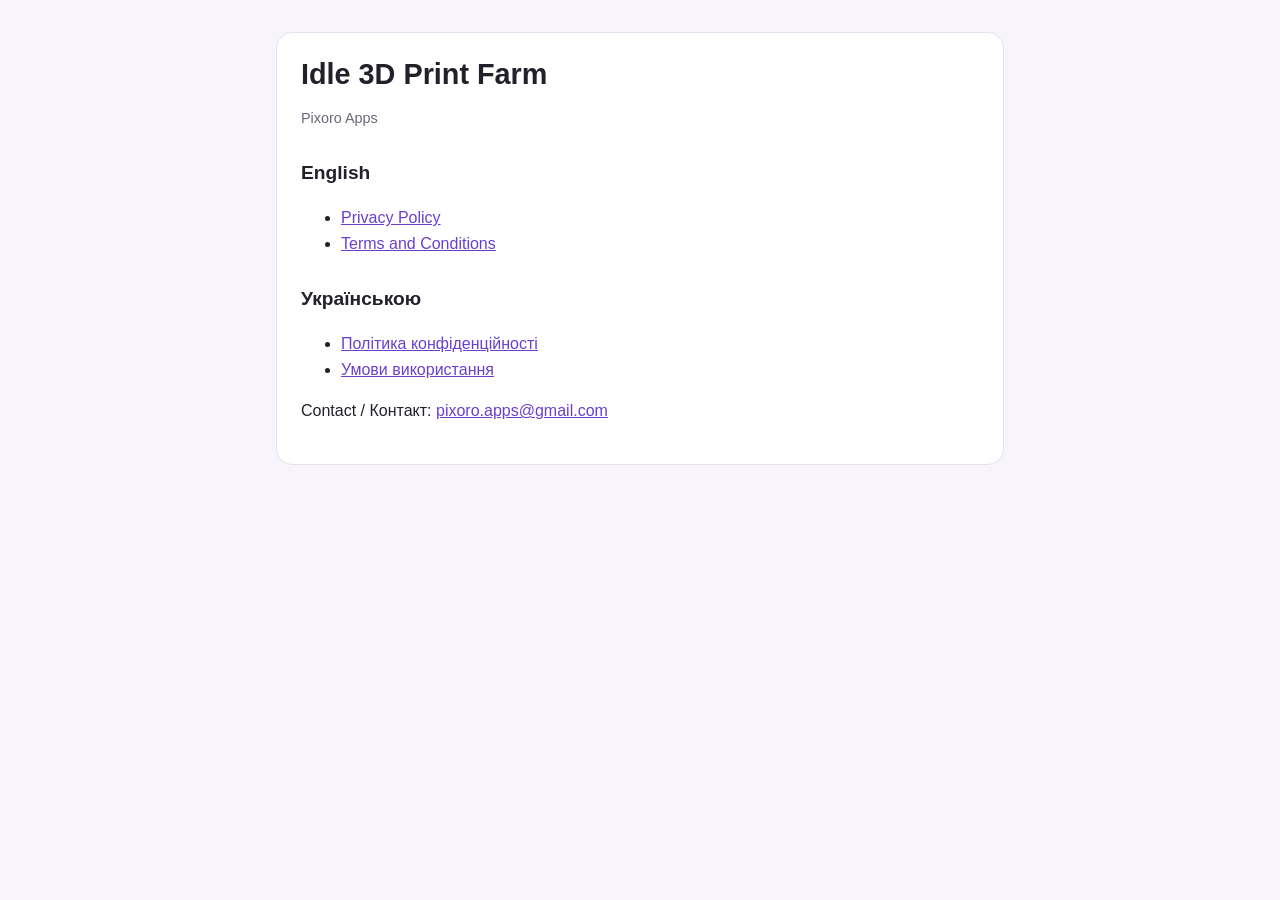
==== index.html @ 6fa9932b "Add Privacy Policy and Terms and Conditions for Idle 3D Print Farm Co-Authored-By: Claude Opus 5.5 <" ====
<!doctype html>
<html lang="en">
<head>
<meta charset="utf-8"><meta name="viewport" content="width=device-width, initial-scale=1">
<title>Idle 3D Print Farm — Legal</title>
<link rel="stylesheet" href="style.css">
</head>
<body><main><article>
<h1>Idle 3D Print Farm</h1>
<p class="meta">Pixoro Apps</p>
<h2>English</h2>
<ul>
<li><a href="privacy.html">Privacy Policy</a></li>
<li><a href="terms.html">Terms and Conditions</a></li>
</ul>
<h2>Українською</h2>
<ul>
<li><a href="uk/privacy.html">Політика конфіденційності</a></li>
<li><a href="uk/terms.html">Умови використання</a></li>
</ul>
<p>Contact / Контакт: <a href="mailto:pixoro.apps@gmail.com">pixoro.apps@gmail.com</a></p>
</article></main></body>
</html>
---- style.css ----
:root { --bg: #f7f5fb; --card: #fff; --text: #22202a; --muted: #6b6878; --accent: #6a3fd0; --line: #e6e2ef; }
@media (prefers-color-scheme: dark) {
  :root { --bg: #17141f; --card: #211d2b; --text: #ece9f3; --muted: #a29fb0; --accent: #b39bff; --line: #352f43; }
}
* { box-sizing: border-box; }
body { margin: 0; background: var(--bg); color: var(--text); font: 16px/1.6 -apple-system, BlinkMacSystemFont, "Segoe UI", Roboto, sans-serif; }
main { max-width: 760px; margin: 0 auto; padding: 32px 16px 64px; }
article { background: var(--card); border: 1px solid var(--line); border-radius: 16px; padding: 24px; }
h1 { font-size: 1.8rem; line-height: 1.25; margin: 0 0 4px; }
h2 { font-size: 1.2rem; margin: 28px 0 8px; }
p, li { color: var(--text); }
.meta, footer { color: var(--muted); font-size: .9rem; }
a { color: var(--accent); }
nav { display: flex; gap: 16px; flex-wrap: wrap; margin-bottom: 16px; font-size: .95rem; }
table { width: 100%; border-collapse: collapse; font-size: .95rem; }
th, td { text-align: left; vertical-align: top; padding: 8px; border-bottom: 1px solid var(--line); }
footer { margin-top: 24px; text-align: center; }
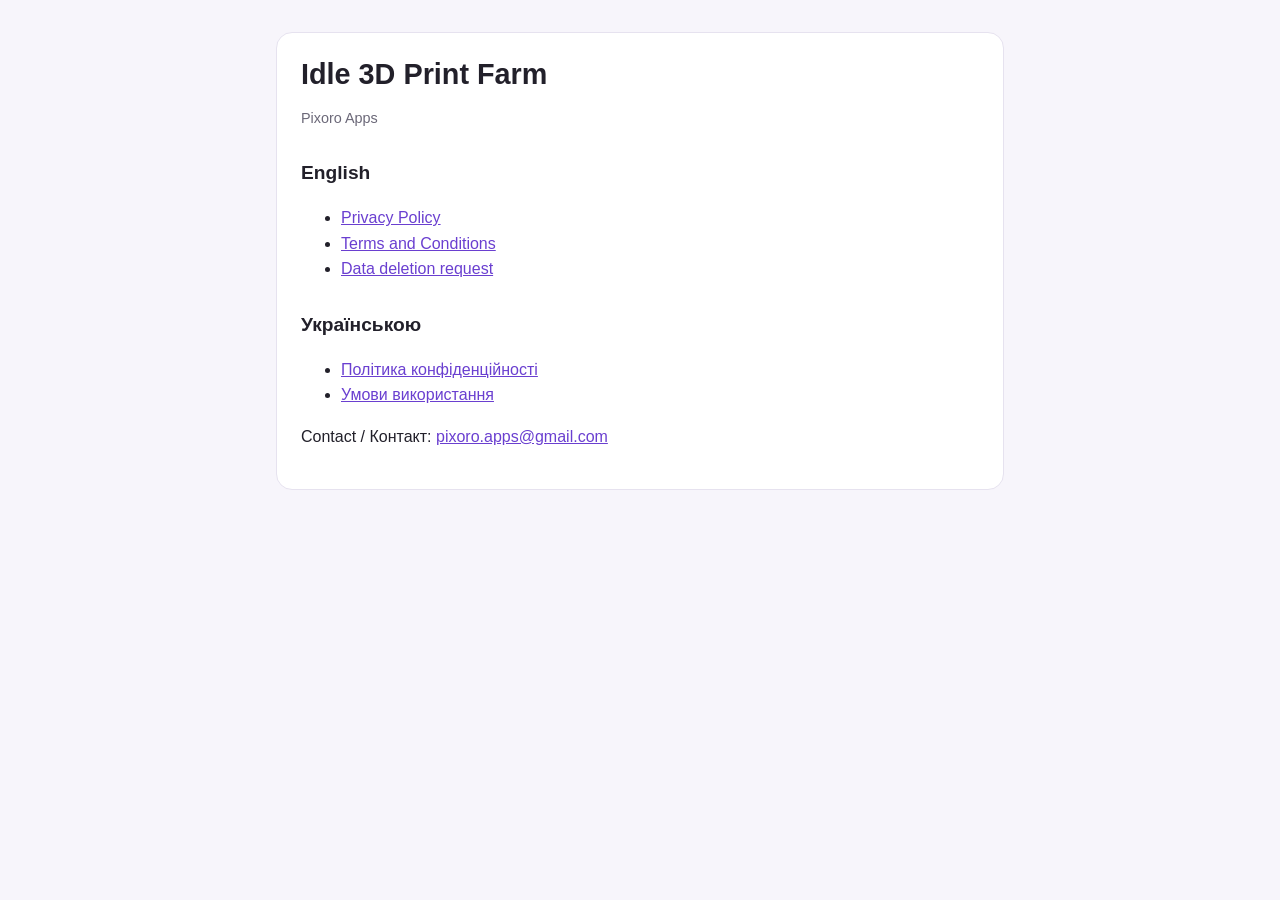
==== commit 5e58eb98: "Add a data deletion request page Co-Authored-By: Claude Opus 5.5 <noreply@anthropic.com>" ====
--- a/index.html
+++ b/index.html
@@ -12,6 +12,7 @@
 <ul>
 <li><a href="privacy.html">Privacy Policy</a></li>
 <li><a href="terms.html">Terms and Conditions</a></li>
+<li><a href="delete-data.html">Data deletion request</a></li>
 </ul>
 <h2>Українською</h2>
 <ul>
